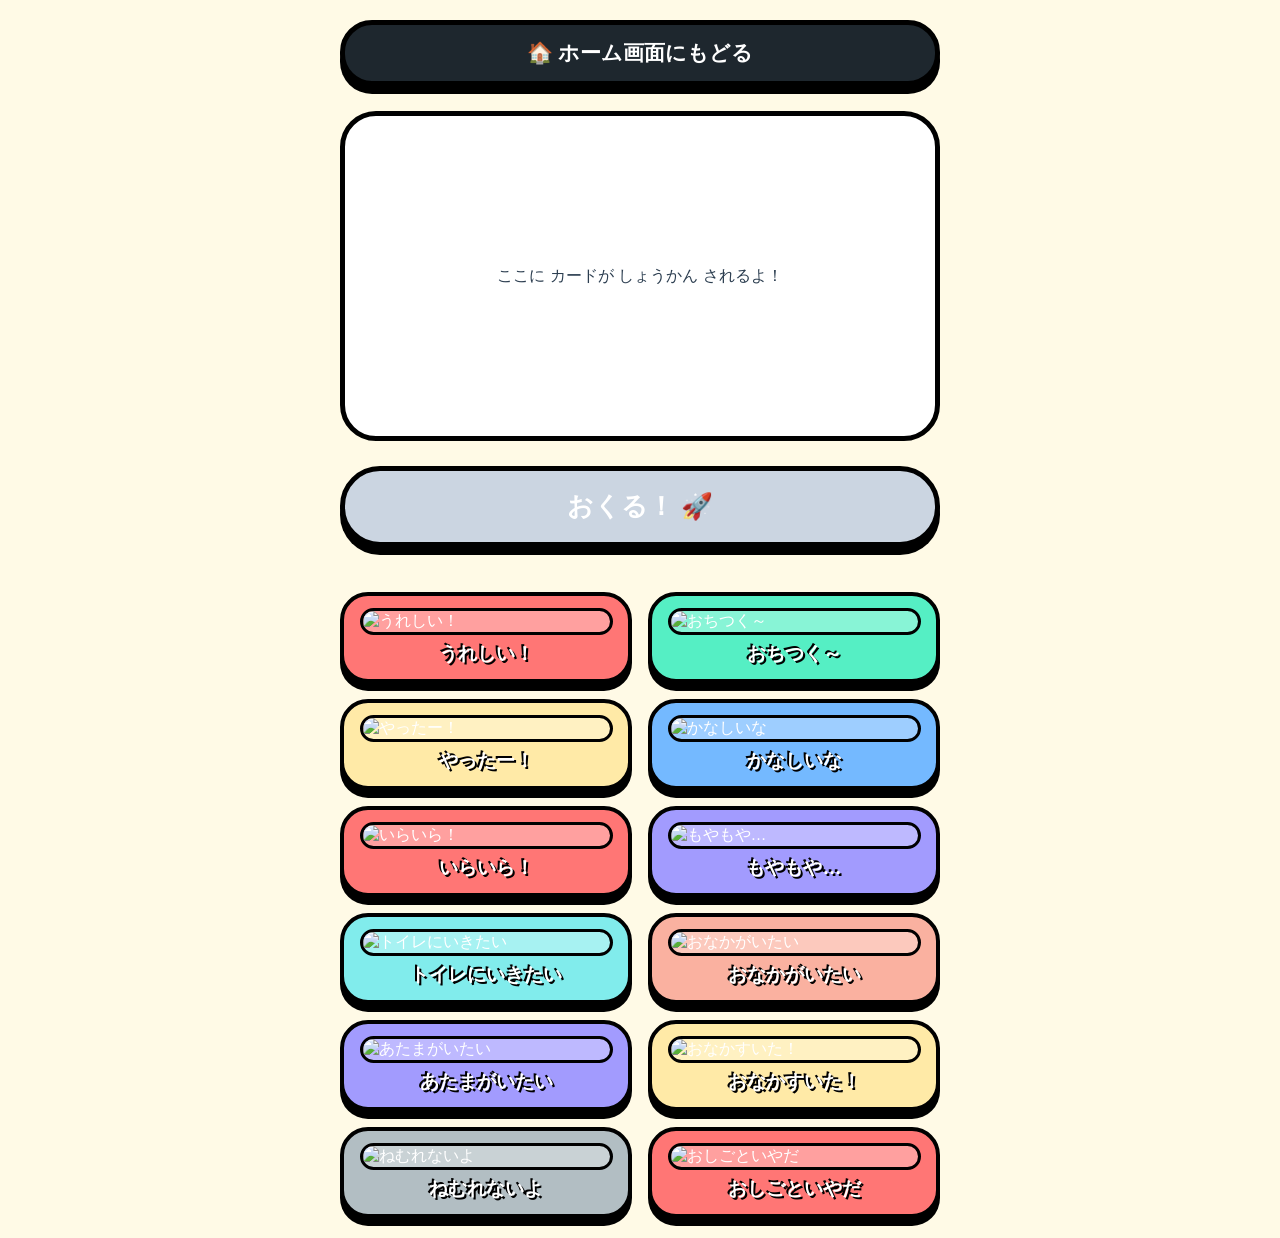
==== board.html @ 9b8fbe92 "Create board.html" ====
<!DOCTYPE html>
<html lang="ja">
<head>
    <meta charset="UTF-8">
    <meta name="viewport" content="width=device-width, initial-scale=1.0">
    <title>きもちボード - ボード送信</title>
    <link rel="stylesheet" href="style.css">
</head>
<body>

    <div class="game-container">
        
        <div class="nav-area">
            <a href="index.html" class="nintendo-back-btn">🏠 ホーム画面にもどる</a>
        </div>

        <div class="stage-room">
            <div id="summon-area" class="nintendo-summon-box">
                <p class="placeholder-text">ここに カードが しょうかん されるよ！</p>
            </div>

            <div class="action-area">
                <button id="send-btn" class="nintendo-send-btn" onclick="sendToDiscord()" disabled>おくる！ 🚀</button>
            </div>

            <main class="card-layout">
                <div class="nintendo-card-grid" id="card-grid"></div>
            </main>
        </div>

    </div>

    <script>
        var allCards = [
            { text: "うれしい！", img: "./image0.png", color: "#ff7675" },
            { text: "おちつく～", img: "./image1.png", color: "#55efc4" },
            { text: "やったー！", img: "./image2.png", color: "#ffeaa7" },
            { text: "かなしいな", img: "./image3.png", color: "#74b9ff" },
            { text: "いらいら！", img: "./image4.png", color: "#ff7675" },
            { text: "もやもや…", img: "./image5.png", color: "#a29bfe" },
            { text: "トイレにいきたい", img: "./image6.png", color: "#81ecec" },
            { text: "おなかがいたい", img: "./image7.png", color: "#fab1a0" },
            { text: "あたまがいたい", img: "./image8.png", color: "#a29bfe" },
            { text: "おなかすいた！", img: "./image9.png", color: "#ffeaa7" },
            { text: "ねむれないよ", img: "./image10.png", color: "#b2bec3" },
            { text: "おしごといやだ", img: "./image11.png", color: "#ff7675" }
        ];

        var selectedCardText = "";

        function initBoard() {
            var grid = document.getElementById('card-grid');
            grid.innerHTML = "";
            
            allCards.forEach(function(opt) {
                var div = document.createElement('div');
                div.className = 'nintendo-card';
                div.style.backgroundColor = opt.color;
                
                var img = document.createElement('img');
                img.src = opt.img;
                img.alt = opt.text;
                
                var span = document.createElement('span');
                span.className = 'card-title-text';
                span.innerText = opt.text;
                
                div.appendChild(img);
                div.appendChild(span);
                
                div.onclick = function() {
                    document.querySelectorAll('.nintendo-card').forEach(function(c) { c.classList.remove('selected'); });
                    div.classList.add('selected');
                    summonCard(opt);
                };
                grid.appendChild(div);
            });
        }

        function summonCard(cardData) {
            selectedCardText = cardData.text;
            
            var zone = document.getElementById('summon-area');
            zone.innerHTML = ""; 
            zone.style.backgroundColor = cardData.color;
            
            var bigImg = document.createElement('img');
            bigImg.src = cardData.img;
            bigImg.className = "nintendo-summoned-img anime-strike";
            
            var bigText = document.createElement('div');
            bigText.className = "nintendo-summoned-text";
            bigText.innerText = cardData.text;
            
            zone.appendChild(bigImg);
            zone.appendChild(bigText);
            
            var sendBtn = document.getElementById('send-btn');
            sendBtn.disabled = false;
            sendBtn.classList.add('active-ready');
            sendBtn.innerText = "おくる！ 🚀";
            
            window.scrollTo({ top: 0, behavior: 'smooth' });
        }

        function sendToDiscord() {
            if (!selectedCardText) return;

            var sendBtn = document.getElementById('send-btn');
            sendBtn.innerText = "おくり中... ⏳";
            sendBtn.disabled = true;
            sendBtn.classList.remove('active-ready');

            var gasUrl = "https://script.google.com/macros/s/AKfycbwRVj28mjtEFwrbQzcHpKsjFUzuBigo2pYkuaUn0YiyeJTkG4GoFxczTutb9rmdpMLr/exec"; 

            fetch(gasUrl, {
                method: "POST",
                mode: "no-cors",
                headers: { "Content-Type": "application/json" },
                body: JSON.stringify({ message: selectedCardText })
            })
            .then(function() {
                sendBtn.innerText = "おくったよ！ ✨";
                setTimeout(function() { 
                    sendBtn.innerText = "おくる！ 🚀"; 
                    sendBtn.disabled = false;
                    sendBtn.classList.add('active-ready');
                }, 2000);
            })
            .catch(function(err) {
                alert("つうしん エラー！");
                sendBtn.innerText = "おくる！ 🚀";
                sendBtn.disabled = false;
                sendBtn.classList.add('active-ready');
            });
        }

        initBoard();
    </script>
</body>
</html>
---- style.css ----
html, body {
    margin: 0;
    padding: 0;
    background: #fffae6;
    color: #2c3e50;
    font-family: 'Hiragino Maru Gothic ProN', 'Arial Rounded MT Bold', sans-serif;
    display: flex;
    justify-content: center;
    width: 100%;
    min-height: 100vh;
    overflow-y: auto;
}

.game-container { 
    max-width: 600px; 
    width: 95%; 
    padding: 20px 0; 
    box-sizing: border-box;
}

.home-bg {
    background-image: radial-gradient(#ffeaa7 20%, transparent 20%), radial-gradient(#ffeaa7 20%, transparent 20%);
    background-size: 30px 30px;
    background-position: 0 0, 15px 15px;
}

/* 12時間時計 */
.nintendo-clock {
    background: #1e272e; border: 5px solid #000; border-radius: 24px; padding: 12px;
    display: flex; align-items: center; justify-content: center; gap: 15px; box-shadow: 0 8px 0 #000; margin-bottom: 15px;
}
.badge-period { background: #ffdd59; color: #000; font-size: 1.2rem; font-weight: bold; padding: 4px 16px; border-radius: 12px; border: 3px solid #000; }
.text-clock { color: #0be881; font-size: 3rem; font-weight: bold; font-family: monospace; }

/* プレイヤーステータスバー */
.player-status-bar {
    display: flex; justify-content: space-around; background: #fff; border: 4px solid #000;
    border-radius: 20px; padding: 10px; font-size: 1.1rem; font-weight: 900; box-shadow: 0 6px 0 #000; margin-bottom: 25px;
    align-items: center;
}
.status-icon { text-shadow: 2px 2px 0 #000; }

/* タイトルフォント（任天堂ゲーム風） */
.game-header { text-align: center; margin-bottom: 25px; }
.game-title { 
    color: #e84118; font-size: 2.5rem; margin: 0 0 5px 0; font-weight: 900;
    text-shadow: 3px 3px 0 #fff, -3px -3px 0 #fff, 3px -3px 0 #fff, -3px 3px 0 #fff, 6px 6px 0 #000;
}
.game-subtitle { margin: 0; color: #485460; font-size: 1.1rem; font-weight: bold; }

/* 縦並び特大3Dメニュー */
.nintendo-menu { display: flex; flex-direction: column; gap: 20px; }
.nintendo-btn {
    display: flex; align-items: center; gap: 15px; padding: 18px;
    border-radius: 32px; text-decoration: none; border: 5px solid #000; transition: all 0.08s ease; cursor: pointer;
    box-shadow: 0 10px 0 #000;
}
.btn-icon { font-size: 3rem; text-align: center; text-shadow: 3px 3px 0 #000; }
.btn-content { display: flex; flex-direction: column; text-align: left; }
.btn-title { font-size: 1.6rem; font-weight: 900; color: white; text-shadow: 2px 2px 0 #000; }
.btn-subtext { font-size: 0.9rem; color: rgba(255, 255, 255, 0.9); font-weight: bold; }

.btn-red { background: #ff4757; }
.btn-yellow { background: #ffa502; }
.btn-blue { background: #1e90ff; }
.btn-green { background: #2ed573; }

.nintendo-btn:active { transform: translateY(10px); box-shadow: none; }

/* 戻るボタン */
.nav-area { margin-bottom: 25px; }
.nintendo-back-btn {
    display: block; background: #1e272e; color: white; font-size: 1.3rem; font-weight: bold;
    padding: 14px 0; text-align: center; border-radius: 32px; text-decoration: none; border: 5px solid #000; box-shadow: 0 8px 0 #000;
}

/* クイズセレクト ＆ ショップ用共通カード */
.stage-grid, .shop-grid { display: flex; flex-direction: column; gap: 20px; margin-top: 15px; }
.stage-select-card, .shop-item-card {
    background: white; border: 5px solid #000; border-radius: 28px; padding: 18px;
    display: flex; flex-direction: column; align-items: center; gap: 10px; box-shadow: 0 8px 0 #000;
    font-size: 1.3rem; font-weight: 900; text-decoration: none; color: #2c3e50;
    box-sizing: border-box; width: 100%; text-align: center;
}
.stage-select-card img, .shop-item-card img { width: 50%; max-height: 120px; object-fit: contain; border-radius: 16px; border: 3px solid #000; background: #fff; }
.stage-select-card:active { transform: translateY(8px); box-shadow: none; }

/* クイズセレクトカード内のテキスト整形 */
.stage-select-text-block { display: flex; flex-direction: column; gap: 5px; }
.stage-select-main-title { font-size: 1.3rem; font-weight: 900; color: #2c3e50; }

.item-effect-desc { font-size: 0.95rem; color: #ff4757; font-weight: bold; }

.buy-btn {
    background: #ffa502; border: 3px solid #000; color: white; font-size: 1.2rem; font-weight: 900;
    padding: 12px 40px; border-radius: 20px; box-shadow: 0 5px 0 #000; cursor: pointer; width: 80%;
}
.buy-btn:active { transform: translateY(5px); box-shadow: none; }

/* きもちボード召喚コア */
.nintendo-summon-box { background: white; border: 5px solid #000; border-radius: 36px; min-height: 280px; display: flex; flex-direction: column; align-items: center; justify-content: center; padding: 20px; margin-bottom: 25px; }
.nintendo-summoned-img { width: 100%; max-height: 200px; object-fit: contain; border-radius: 24px; background: white; border: 5px solid #000; padding: 8px; }
.nintendo-summoned-text { font-size: 2.2rem; font-weight: 900; color: white; margin-top: 15px; text-shadow: 3px 3px 0 #000, -3px -3px 0 #000, 3px -3px 0 #000, -3px 3px 0 #000; }

/* ★ 修正：おくるボタンがカードと被らないように、下部マージン（余白）を増やして位置を上に調整 */
.action-area { text-align: center; margin-top: 5px; margin-bottom: 45px; width: 100%; }
.nintendo-send-btn { background-color: #cbd5e1; border: 5px solid #000; color: white; box-shadow: 0 8px 0 #000; padding: 18px 0; font-size: 1.6rem; font-weight: 900; border-radius: 40px; width: 100%; cursor: not-allowed; }
.nintendo-send-btn.active-ready { background: #2ed573 !important; box-shadow: 0 8px 0 #000 !important; cursor: pointer; animation: bounceScale 0.6s infinite alternate; }
.nintendo-send-btn:active:not(:disabled) { transform: translateY(8px); box-shadow: none !important; }

.nintendo-card-grid { display: grid; grid-template-columns: 1fr 1fr; gap: 16px; }
.nintendo-card { display: flex; flex-direction: column; align-items: center; justify-content: center; padding: 12px; cursor: pointer; color: white; border-radius: 28px; border: 4px solid #000; box-shadow: 0 8px 0 #000; gap: 6px; }
.nintendo-card img { width: 95%; max-height: 110px; object-fit: contain; border-radius: 18px; background: rgba(255, 255, 255, 0.3); border: 3px solid #000; }
.card-title-text { font-size: 1.2rem; font-weight: 900; text-shadow: 2px 2px 0 #000, -2px -2px 0 #000; }
.nintendo-card.selected { border: 6px solid #e84118; transform: translateY(6px); box-shadow: 0 2px 0 #000; }

/* クイズトレーニング装飾 */
.nintendo-quiz-box { background: white; border: 5px solid #000; border-radius: 36px; padding: 24px; box-shadow: 0 8px 0 #000; }
.nintendo-question { font-size: 1.3rem; font-weight: 900; background: #f1f5f9; padding: 20px; border-radius: 24px; border: 4px solid #000; text-align: left; margin-bottom: 20px; line-height: 1.5; }
.nintendo-reaction-theater { padding: 20px; border-radius: 24px; border: 5px solid #000; color: white; font-size: 1.35rem; font-weight: 900; margin-bottom: 20px; text-shadow: 2px 2px 0 #000, -2px -2px 0 #000; line-height: 1.6; }
.nintendo-choices-stack { display: flex; flex-direction: column; gap: 15px; }
.nintendo-choice-btn { background: #f8fafc; border: 4px solid #000; box-shadow: 0 6px 0 #000; border-radius: 20px; padding: 18px; font-size: 1.2rem; font-weight: 900; cursor: pointer; text-align: left; color: #2c3e50; width: 100%; box-sizing: border-box; }
.nintendo-choice-btn:active:not(:disabled) { transform: translateY(6px); box-shadow: none; }
.nintendo-choice-btn:disabled { opacity: 0.5; }

.nintendo-control-area { margin-top: 20px; }
.nintendo-action-btn { border: 4px solid #000; color: white; padding: 16px 0; font-size: 1.4rem; font-weight: 900; border-radius: 40px; width: 100%; cursor: pointer; box-shadow: 0 6px 0 #000; }
.next-action { background: #4a90e2; }
.reset-action { background: #ffa502; }
.nintendo-action-btn:active { transform: translateY(6px); box-shadow: none; }
.clear-status-text { font-size: 1rem; margin-top: 5px; font-weight: bold; }

.hidden { display: none !important; }
.anime-strike { animation: strikeIn 0.22s cubic-bezier(0.175, 0.885, 0.32, 1.3) forwards; }
@keyframes strikeIn { 0% { transform: scale(0.4); } 100% { transform: scale(1); } }
@keyframes bounceScale { 0% { transform: scale(1); } 100% { transform: scale(1.02); } }
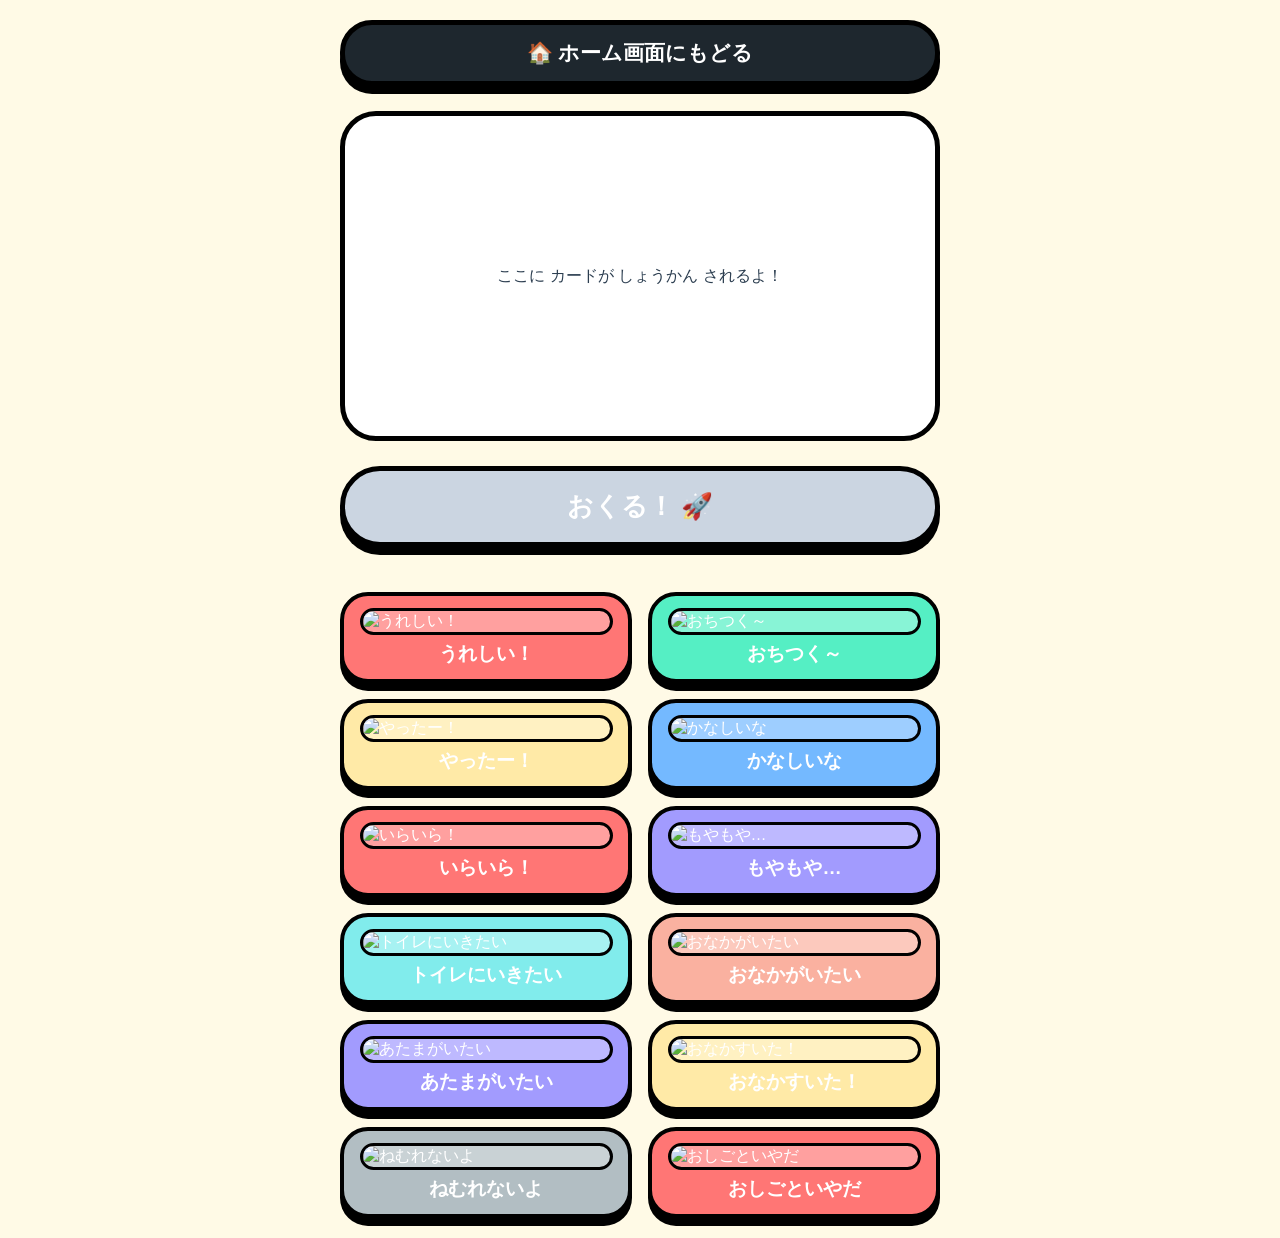
==== commit 19a8fd77: "Update board.html" ====
--- a/board.html
+++ b/board.html
@@ -15,14 +15,17 @@
         </div>
 
         <div class="stage-room">
+            <!-- 召喚シアター -->
             <div id="summon-area" class="nintendo-summon-box">
                 <p class="placeholder-text">ここに カードが しょうかん されるよ！</p>
             </div>
 
+            <!-- おくるボタン -->
             <div class="action-area">
                 <button id="send-btn" class="nintendo-send-btn" onclick="sendToDiscord()" disabled>おくる！ 🚀</button>
             </div>
 
+            <!-- 12枚のきもち絵カード -->
             <main class="card-layout">
                 <div class="nintendo-card-grid" id="card-grid"></div>
             </main>
--- a/style.css
+++ b/style.css
@@ -38,26 +38,24 @@
     border-radius: 20px; padding: 10px; font-size: 1.1rem; font-weight: 900; box-shadow: 0 6px 0 #000; margin-bottom: 25px;
     align-items: center;
 }
-.status-icon { text-shadow: 2px 2px 0 #000; }
 
-/* タイトルフォント（任天堂ゲーム風） */
+/* タイトルフォント（影を完全に撤去） */
 .game-header { text-align: center; margin-bottom: 25px; }
 .game-title { 
     color: #e84118; font-size: 2.5rem; margin: 0 0 5px 0; font-weight: 900;
-    text-shadow: 3px 3px 0 #fff, -3px -3px 0 #fff, 3px -3px 0 #fff, -3px 3px 0 #fff, 6px 6px 0 #000;
 }
 .game-subtitle { margin: 0; color: #485460; font-size: 1.1rem; font-weight: bold; }
 
-/* 縦並び特大3Dメニュー */
+/* 縦並びメニュー */
 .nintendo-menu { display: flex; flex-direction: column; gap: 20px; }
 .nintendo-btn {
     display: flex; align-items: center; gap: 15px; padding: 18px;
     border-radius: 32px; text-decoration: none; border: 5px solid #000; transition: all 0.08s ease; cursor: pointer;
     box-shadow: 0 10px 0 #000;
 }
-.btn-icon { font-size: 3rem; text-align: center; text-shadow: 3px 3px 0 #000; }
+.btn-icon { font-size: 3rem; text-align: center; }
 .btn-content { display: flex; flex-direction: column; text-align: left; }
-.btn-title { font-size: 1.6rem; font-weight: 900; color: white; text-shadow: 2px 2px 0 #000; }
+.btn-title { font-size: 1.6rem; font-weight: 900; color: white; }
 .btn-subtext { font-size: 0.9rem; color: rgba(255, 255, 255, 0.9); font-weight: bold; }
 
 .btn-red { background: #ff4757; }
@@ -75,7 +73,8 @@
 }
 
 /* クイズセレクト ＆ ショップ用共通カード */
-.stage-grid, .shop-grid { display: flex; flex-direction: column; gap: 20px; margin-top: 15px; }
+.stage-grid { display: flex; flex-direction: column; gap: 20px; margin-top: 15px; }
+.shop-grid { display: grid; grid-template-columns: 1fr; gap: 20px; margin-top: 15px; }
 .stage-select-card, .shop-item-card {
     background: white; border: 5px solid #000; border-radius: 28px; padding: 18px;
     display: flex; flex-direction: column; align-items: center; gap: 10px; box-shadow: 0 8px 0 #000;
@@ -85,10 +84,8 @@
 .stage-select-card img, .shop-item-card img { width: 50%; max-height: 120px; object-fit: contain; border-radius: 16px; border: 3px solid #000; background: #fff; }
 .stage-select-card:active { transform: translateY(8px); box-shadow: none; }
 
-/* クイズセレクトカード内のテキスト整形 */
 .stage-select-text-block { display: flex; flex-direction: column; gap: 5px; }
 .stage-select-main-title { font-size: 1.3rem; font-weight: 900; color: #2c3e50; }
-
 .item-effect-desc { font-size: 0.95rem; color: #ff4757; font-weight: bold; }
 
 .buy-btn {
@@ -100,9 +97,9 @@
 /* きもちボード召喚コア */
 .nintendo-summon-box { background: white; border: 5px solid #000; border-radius: 36px; min-height: 280px; display: flex; flex-direction: column; align-items: center; justify-content: center; padding: 20px; margin-bottom: 25px; }
 .nintendo-summoned-img { width: 100%; max-height: 200px; object-fit: contain; border-radius: 24px; background: white; border: 5px solid #000; padding: 8px; }
-.nintendo-summoned-text { font-size: 2.2rem; font-weight: 900; color: white; margin-top: 15px; text-shadow: 3px 3px 0 #000, -3px -3px 0 #000, 3px -3px 0 #000, -3px 3px 0 #000; }
+.nintendo-summoned-text { font-size: 2.2rem; font-weight: 900; color: white; margin-top: 15px; }
 
-/* ★ 修正：おくるボタンがカードと被らないように、下部マージン（余白）を増やして位置を上に調整 */
+/* ボタン被り防止のためのマージン確保 */
 .action-area { text-align: center; margin-top: 5px; margin-bottom: 45px; width: 100%; }
 .nintendo-send-btn { background-color: #cbd5e1; border: 5px solid #000; color: white; box-shadow: 0 8px 0 #000; padding: 18px 0; font-size: 1.6rem; font-weight: 900; border-radius: 40px; width: 100%; cursor: not-allowed; }
 .nintendo-send-btn.active-ready { background: #2ed573 !important; box-shadow: 0 8px 0 #000 !important; cursor: pointer; animation: bounceScale 0.6s infinite alternate; }
@@ -111,13 +108,13 @@
 .nintendo-card-grid { display: grid; grid-template-columns: 1fr 1fr; gap: 16px; }
 .nintendo-card { display: flex; flex-direction: column; align-items: center; justify-content: center; padding: 12px; cursor: pointer; color: white; border-radius: 28px; border: 4px solid #000; box-shadow: 0 8px 0 #000; gap: 6px; }
 .nintendo-card img { width: 95%; max-height: 110px; object-fit: contain; border-radius: 18px; background: rgba(255, 255, 255, 0.3); border: 3px solid #000; }
-.card-title-text { font-size: 1.2rem; font-weight: 900; text-shadow: 2px 2px 0 #000, -2px -2px 0 #000; }
+.card-title-text { font-size: 1.2rem; font-weight: 900; color: white; }
 .nintendo-card.selected { border: 6px solid #e84118; transform: translateY(6px); box-shadow: 0 2px 0 #000; }
 
-/* クイズトレーニング装飾 */
+/* クイズトレーニング用 */
 .nintendo-quiz-box { background: white; border: 5px solid #000; border-radius: 36px; padding: 24px; box-shadow: 0 8px 0 #000; }
 .nintendo-question { font-size: 1.3rem; font-weight: 900; background: #f1f5f9; padding: 20px; border-radius: 24px; border: 4px solid #000; text-align: left; margin-bottom: 20px; line-height: 1.5; }
-.nintendo-reaction-theater { padding: 20px; border-radius: 24px; border: 5px solid #000; color: white; font-size: 1.35rem; font-weight: 900; margin-bottom: 20px; text-shadow: 2px 2px 0 #000, -2px -2px 0 #000; line-height: 1.6; }
+.nintendo-reaction-theater { padding: 20px; border-radius: 24px; border: 5px solid #000; color: white; font-size: 1.35rem; font-weight: 900; margin-bottom: 20px; line-height: 1.6; }
 .nintendo-choices-stack { display: flex; flex-direction: column; gap: 15px; }
 .nintendo-choice-btn { background: #f8fafc; border: 4px solid #000; box-shadow: 0 6px 0 #000; border-radius: 20px; padding: 18px; font-size: 1.2rem; font-weight: 900; cursor: pointer; text-align: left; color: #2c3e50; width: 100%; box-sizing: border-box; }
 .nintendo-choice-btn:active:not(:disabled) { transform: translateY(6px); box-shadow: none; }
